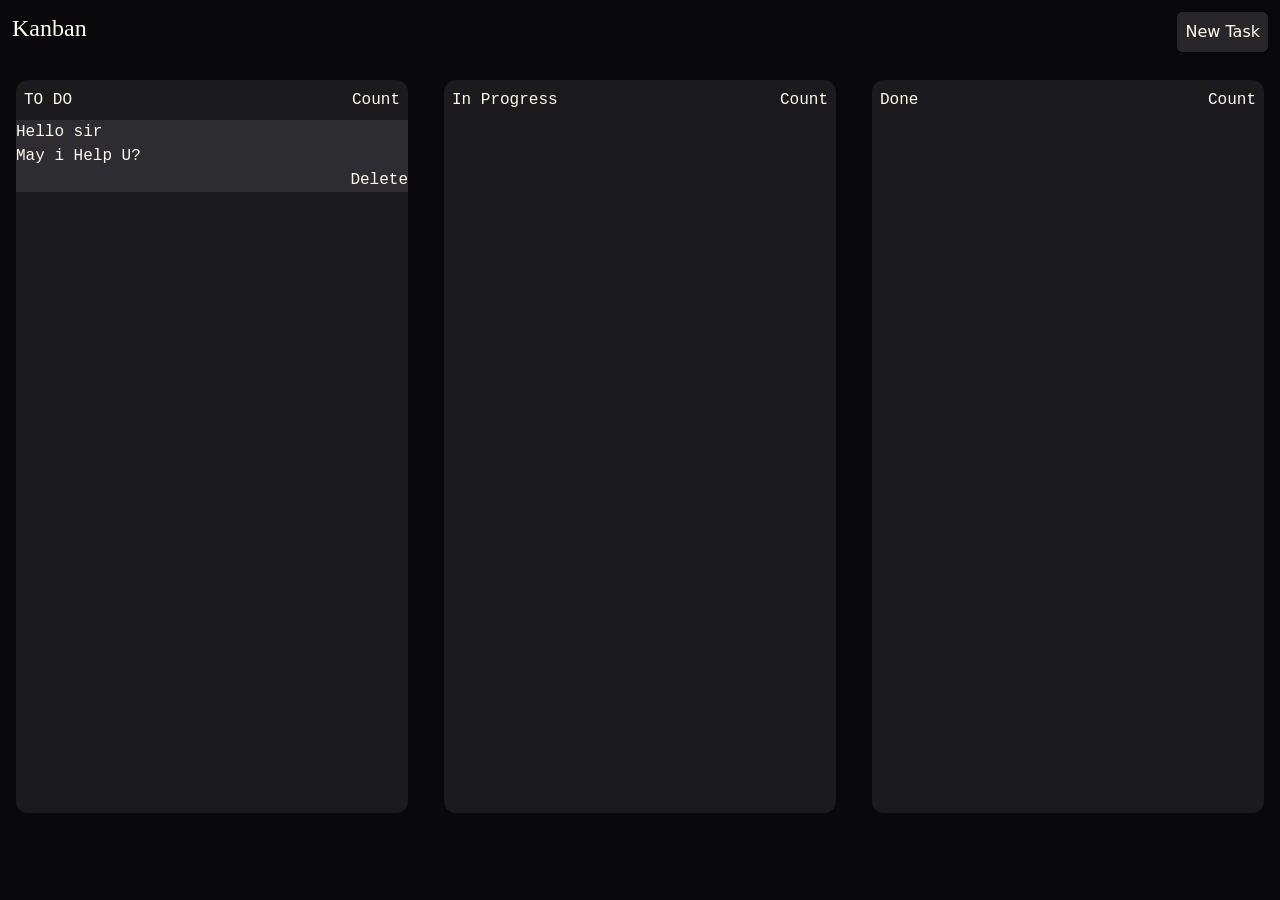
==== Kanban-Board/index.html @ 3014844a "Made Kanban board struture" ====
<!doctype html>
<html lang="en">
  <head>
    <meta charset="UTF-8" />
    <meta name="viewport" content="width=device-width, initial-scale=1.0" />
    <title>Kanban Board</title>
    <!-- Tailwind Link -->
    <link rel="stylesheet" href="../src/output.css" />
  </head>
  <body class="h-screen w-full bg-zinc-950 text-amber-50">
    <!-- Header Part -->
    <header class="w-full h-auto">
      <nav class="w-full flex justify-between p-3">
        <div class="text-2xl font-serif">Kanban</div>
        <button class="h-10 rounded-md p-2 bg-zinc-800">New Task</button>
      </nav>
    </header>

    <!-- Main Content -->
    <main class="grid grid-cols-3 gap-9 p-4 h-[85%] font-mono">
      <!-- Section 1 -->
      <div class="col-span-1 colum">
        <!-- Heading -->
        <div class="heading">
          <div class="">TO DO</div>
          <div class="">Count</div>
        </div>
        <!-- Tasks -->
        <div class="">
          <div class="task">
            <h2>Hello sir</h2>
            <p>May i Help U?</p>
            <button class="self-end">Delete</button>
          </div>
        </div>
      </div>
      <!-- Section 2 -->
      <div class="col-span-1 colum">
        <!-- Heading -->
        <div class="heading">
          <div class="">In Progress</div>
          <div class="">Count</div>
        </div>
      </div>
      <!-- Section 3 -->
      <div class="col-span-1 colum">
        <!-- Heading -->
        <div class="heading">
          <div class="">Done</div>
          <div class="">Count</div>
        </div>
      </div>
    </main>

    <script src="./script.js"></script>
  </body>
</html>
---- src/output.css ----
/*! tailwindcss v4.3.0 | MIT License | https://tailwindcss.com */
@layer properties;
@layer theme, base, components, utilities;
@layer theme {
  :root, :host {
    --font-sans: ui-sans-serif, system-ui, sans-serif, "Apple Color Emoji",
      "Segoe UI Emoji", "Segoe UI Symbol", "Noto Color Emoji";
    --font-serif: ui-serif, Georgia, Cambria, "Times New Roman", Times, serif;
    --font-mono: ui-monospace, SFMono-Regular, Menlo, Monaco, Consolas, "Liberation Mono",
      "Courier New", monospace;
    --color-red-500: oklch(63.7% 0.237 25.331);
    --color-red-600: oklch(57.7% 0.245 27.325);
    --color-amber-50: oklch(98.7% 0.022 95.277);
    --color-yellow-500: oklch(79.5% 0.184 86.047);
    --color-emerald-400: oklch(76.5% 0.177 163.223);
    --color-emerald-500: oklch(69.6% 0.17 162.48);
    --color-zinc-300: oklch(87.1% 0.006 286.286);
    --color-zinc-400: oklch(70.5% 0.015 286.067);
    --color-zinc-700: oklch(37% 0.013 285.805);
    --color-zinc-800: oklch(27.4% 0.006 286.033);
    --color-zinc-900: oklch(21% 0.006 285.885);
    --color-zinc-950: oklch(14.1% 0.005 285.823);
    --color-black: #000;
    --color-white: #fff;
    --spacing: 0.25rem;
    --container-md: 28rem;
    --text-lg: 1.125rem;
    --text-lg--line-height: calc(1.75 / 1.125);
    --text-2xl: 1.5rem;
    --text-2xl--line-height: calc(2 / 1.5);
    --font-weight-semibold: 600;
    --font-weight-bold: 700;
    --radius-md: 0.375rem;
    --radius-xl: 0.75rem;
    --radius-3xl: 1.5rem;
    --default-transition-duration: 150ms;
    --default-transition-timing-function: cubic-bezier(0.4, 0, 0.2, 1);
    --default-font-family: var(--font-sans);
    --default-mono-font-family: var(--font-mono);
  }
}
@layer base {
  *, ::after, ::before, ::backdrop, ::file-selector-button {
    box-sizing: border-box;
    margin: 0;
    padding: 0;
    border: 0 solid;
  }
  html, :host {
    line-height: 1.5;
    -webkit-text-size-adjust: 100%;
    tab-size: 4;
    font-family: var(--default-font-family, ui-sans-serif, system-ui, sans-serif, "Apple Color Emoji", "Segoe UI Emoji", "Segoe UI Symbol", "Noto Color Emoji");
    font-feature-settings: var(--default-font-feature-settings, normal);
    font-variation-settings: var(--default-font-variation-settings, normal);
    -webkit-tap-highlight-color: transparent;
  }
  hr {
    height: 0;
    color: inherit;
    border-top-width: 1px;
  }
  abbr:where([title]) {
    -webkit-text-decoration: underline dotted;
    text-decoration: underline dotted;
  }
  h1, h2, h3, h4, h5, h6 {
    font-size: inherit;
    font-weight: inherit;
  }
  a {
    color: inherit;
    -webkit-text-decoration: inherit;
    text-decoration: inherit;
  }
  b, strong {
    font-weight: bolder;
  }
  code, kbd, samp, pre {
    font-family: var(--default-mono-font-family, ui-monospace, SFMono-Regular, Menlo, Monaco, Consolas, "Liberation Mono", "Courier New", monospace);
    font-feature-settings: var(--default-mono-font-feature-settings, normal);
    font-variation-settings: var(--default-mono-font-variation-settings, normal);
    font-size: 1em;
  }
  small {
    font-size: 80%;
  }
  sub, sup {
    font-size: 75%;
    line-height: 0;
    position: relative;
    vertical-align: baseline;
  }
  sub {
    bottom: -0.25em;
  }
  sup {
    top: -0.5em;
  }
  table {
    text-indent: 0;
    border-color: inherit;
    border-collapse: collapse;
  }
  :-moz-focusring {
    outline: auto;
  }
  progress {
    vertical-align: baseline;
  }
  summary {
    display: list-item;
  }
  ol, ul, menu {
    list-style: none;
  }
  img, svg, video, canvas, audio, iframe, embed, object {
    display: block;
    vertical-align: middle;
  }
  img, video {
    max-width: 100%;
    height: auto;
  }
  button, input, select, optgroup, textarea, ::file-selector-button {
    font: inherit;
    font-feature-settings: inherit;
    font-variation-settings: inherit;
    letter-spacing: inherit;
    color: inherit;
    border-radius: 0;
    background-color: transparent;
    opacity: 1;
  }
  :where(select:is([multiple], [size])) optgroup {
    font-weight: bolder;
  }
  :where(select:is([multiple], [size])) optgroup option {
    padding-inline-start: 20px;
  }
  ::file-selector-button {
    margin-inline-end: 4px;
  }
  ::placeholder {
    opacity: 1;
  }
  @supports (not (-webkit-appearance: -apple-pay-button))  or (contain-intrinsic-size: 1px) {
    ::placeholder {
      color: currentcolor;
      @supports (color: color-mix(in lab, red, red)) {
        color: color-mix(in oklab, currentcolor 50%, transparent);
      }
    }
  }
  textarea {
    resize: vertical;
  }
  ::-webkit-search-decoration {
    -webkit-appearance: none;
  }
  ::-webkit-date-and-time-value {
    min-height: 1lh;
    text-align: inherit;
  }
  ::-webkit-datetime-edit {
    display: inline-flex;
  }
  ::-webkit-datetime-edit-fields-wrapper {
    padding: 0;
  }
  ::-webkit-datetime-edit, ::-webkit-datetime-edit-year-field, ::-webkit-datetime-edit-month-field, ::-webkit-datetime-edit-day-field, ::-webkit-datetime-edit-hour-field, ::-webkit-datetime-edit-minute-field, ::-webkit-datetime-edit-second-field, ::-webkit-datetime-edit-millisecond-field, ::-webkit-datetime-edit-meridiem-field {
    padding-block: 0;
  }
  ::-webkit-calendar-picker-indicator {
    line-height: 1;
  }
  :-moz-ui-invalid {
    box-shadow: none;
  }
  button, input:where([type="button"], [type="reset"], [type="submit"]), ::file-selector-button {
    appearance: button;
  }
  ::-webkit-inner-spin-button, ::-webkit-outer-spin-button {
    height: auto;
  }
  [hidden]:where(:not([hidden="until-found"])) {
    display: none !important;
  }
}
@layer utilities {
  .fixed {
    position: fixed;
  }
  .inset-0 {
    inset: calc(var(--spacing) * 0);
  }
  .z-50 {
    z-index: 50;
  }
  .col-span-1 {
    grid-column: span 1 / span 1;
  }
  .mt-1 {
    margin-top: calc(var(--spacing) * 1);
  }
  .mt-2 {
    margin-top: calc(var(--spacing) * 2);
  }
  .mt-5 {
    margin-top: calc(var(--spacing) * 5);
  }
  .mb-1 {
    margin-bottom: calc(var(--spacing) * 1);
  }
  .mb-1\.5 {
    margin-bottom: calc(var(--spacing) * 1.5);
  }
  .block {
    display: block;
  }
  .flex {
    display: flex;
  }
  .grid {
    display: grid;
  }
  .hidden {
    display: none;
  }
  .table {
    display: table;
  }
  .h-10 {
    height: calc(var(--spacing) * 10);
  }
  .h-\[85\%\] {
    height: 85%;
  }
  .h-auto {
    height: auto;
  }
  .h-screen {
    height: 100vh;
  }
  .w-\[90\%\] {
    width: 90%;
  }
  .w-full {
    width: 100%;
  }
  .max-w-md {
    max-width: var(--container-md);
  }
  .flex-grow {
    flex-grow: 1;
  }
  .border-collapse {
    border-collapse: collapse;
  }
  .cursor-pointer {
    cursor: pointer;
  }
  .resize {
    resize: both;
  }
  .grid-cols-3 {
    grid-template-columns: repeat(3, minmax(0, 1fr));
  }
  .items-center {
    align-items: center;
  }
  .items-end {
    align-items: flex-end;
  }
  .justify-between {
    justify-content: space-between;
  }
  .justify-center {
    justify-content: center;
  }
  .justify-end {
    justify-content: flex-end;
  }
  .gap-9 {
    gap: calc(var(--spacing) * 9);
  }
  .self-end {
    align-self: flex-end;
  }
  .rounded-3xl {
    border-radius: var(--radius-3xl);
  }
  .rounded-md {
    border-radius: var(--radius-md);
  }
  .rounded-xl {
    border-radius: var(--radius-xl);
  }
  .border {
    border-style: var(--tw-border-style);
    border-width: 1px;
  }
  .border-white {
    border-color: var(--color-white);
  }
  .border-white\/10 {
    border-color: color-mix(in srgb, #fff 10%, transparent);
    @supports (color: color-mix(in lab, red, red)) {
      border-color: color-mix(in oklab, var(--color-white) 10%, transparent);
    }
  }
  .bg-black {
    background-color: var(--color-black);
  }
  .bg-black\/70 {
    background-color: color-mix(in srgb, #000 70%, transparent);
    @supports (color: color-mix(in lab, red, red)) {
      background-color: color-mix(in oklab, var(--color-black) 70%, transparent);
    }
  }
  .bg-emerald-500 {
    background-color: var(--color-emerald-500);
  }
  .bg-red-600 {
    background-color: var(--color-red-600);
  }
  .bg-zinc-800 {
    background-color: var(--color-zinc-800);
  }
  .bg-zinc-900 {
    background-color: var(--color-zinc-900);
  }
  .bg-zinc-950 {
    background-color: var(--color-zinc-950);
  }
  .p-0 {
    padding: calc(var(--spacing) * 0);
  }
  .p-0\.5 {
    padding: calc(var(--spacing) * 0.5);
  }
  .p-2 {
    padding: calc(var(--spacing) * 2);
  }
  .p-3 {
    padding: calc(var(--spacing) * 3);
  }
  .p-4 {
    padding: calc(var(--spacing) * 4);
  }
  .p-6 {
    padding: calc(var(--spacing) * 6);
  }
  .px-4 {
    padding-inline: calc(var(--spacing) * 4);
  }
  .py-2 {
    padding-block: calc(var(--spacing) * 2);
  }
  .font-\[gilroy\] {
    font-family: gilroy;
  }
  .font-mono {
    font-family: var(--font-mono);
  }
  .font-serif {
    font-family: var(--font-serif);
  }
  .text-2xl {
    font-size: var(--text-2xl);
    line-height: var(--tw-leading, var(--text-2xl--line-height));
  }
  .text-lg {
    font-size: var(--text-lg);
    line-height: var(--tw-leading, var(--text-lg--line-height));
  }
  .font-bold {
    --tw-font-weight: var(--font-weight-bold);
    font-weight: var(--font-weight-bold);
  }
  .font-semibold {
    --tw-font-weight: var(--font-weight-semibold);
    font-weight: var(--font-weight-semibold);
  }
  .text-amber-50 {
    color: var(--color-amber-50);
  }
  .text-black {
    color: var(--color-black);
  }
  .text-white {
    color: var(--color-white);
  }
  .text-zinc-300 {
    color: var(--color-zinc-300);
  }
  .underline {
    text-decoration-line: underline;
  }
  .shadow-2xl {
    --tw-shadow: 0 25px 50px -12px var(--tw-shadow-color, rgb(0 0 0 / 0.25));
    box-shadow: var(--tw-inset-shadow), var(--tw-inset-ring-shadow), var(--tw-ring-offset-shadow), var(--tw-ring-shadow), var(--tw-shadow);
  }
  .outline {
    outline-style: var(--tw-outline-style);
    outline-width: 1px;
  }
  .transition-all {
    transition-property: all;
    transition-timing-function: var(--tw-ease, var(--default-transition-timing-function));
    transition-duration: var(--tw-duration, var(--default-transition-duration));
  }
  .duration-300 {
    --tw-duration: 300ms;
    transition-duration: 300ms;
  }
  .hover\:bg-emerald-400 {
    &:hover {
      @media (hover: hover) {
        background-color: var(--color-emerald-400);
      }
    }
  }
  .hover\:bg-red-500 {
    &:hover {
      @media (hover: hover) {
        background-color: var(--color-red-500);
      }
    }
  }
}
* {
  transition-property: all;
  transition-timing-function: var(--tw-ease, var(--default-transition-timing-function));
  transition-duration: var(--tw-duration, var(--default-transition-duration));
}
.block {
  border-radius: 50%;
  border-style: var(--tw-border-style);
  border-width: 1px;
  border-color: color-mix(in srgb, oklch(70.5% 0.015 286.067) 20%, transparent);
  @supports (color: color-mix(in lab, red, red)) {
    border-color: color-mix(in oklab, var(--color-zinc-400) 20%, transparent);
  }
}
.li {
  border-radius: var(--radius-md);
  border-style: var(--tw-border-style);
  border-width: 1px;
  border-color: var(--color-zinc-400);
  padding: calc(var(--spacing) * 1);
}
.fill {
  background-color: var(--color-red-500);
}
.food {
  background-color: var(--color-yellow-500);
}
#board {
  display: grid;
  height: 92%;
  width: 100%;
  flex-grow: 1;
  grid-template-columns: repeat(auto-fit,minmax(50px,1fr));
  grid-template-rows: repeat(auto-fit,minmax(50px,1fr));
  border-style: var(--tw-border-style);
  border-width: 1px;
  border-color: color-mix(in srgb, oklch(70.5% 0.015 286.067) 20%, transparent);
  @supports (color: color-mix(in lab, red, red)) {
    border-color: color-mix(in oklab, var(--color-zinc-400) 20%, transparent);
  }
}
.colum {
  height: 100%;
  border-radius: var(--radius-xl);
  background-color: color-mix(in srgb, oklch(27.4% 0.006 286.033) 60%, transparent);
  @supports (color: color-mix(in lab, red, red)) {
    background-color: color-mix(in oklab, var(--color-zinc-800) 60%, transparent);
  }
}
.heading {
  display: flex;
  width: 100%;
  justify-content: space-between;
  padding: calc(var(--spacing) * 2);
}
.task {
  display: flex;
  width: 100%;
  flex-direction: column;
  background-color: color-mix(in srgb, oklch(37% 0.013 285.805) 50%, transparent);
  @supports (color: color-mix(in lab, red, red)) {
    background-color: color-mix(in oklab, var(--color-zinc-700) 50%, transparent);
  }
}
@property --tw-border-style {
  syntax: "*";
  inherits: false;
  initial-value: solid;
}
@property --tw-font-weight {
  syntax: "*";
  inherits: false;
}
@property --tw-shadow {
  syntax: "*";
  inherits: false;
  initial-value: 0 0 #0000;
}
@property --tw-shadow-color {
  syntax: "*";
  inherits: false;
}
@property --tw-shadow-alpha {
  syntax: "<percentage>";
  inherits: false;
  initial-value: 100%;
}
@property --tw-inset-shadow {
  syntax: "*";
  inherits: false;
  initial-value: 0 0 #0000;
}
@property --tw-inset-shadow-color {
  syntax: "*";
  inherits: false;
}
@property --tw-inset-shadow-alpha {
  syntax: "<percentage>";
  inherits: false;
  initial-value: 100%;
}
@property --tw-ring-color {
  syntax: "*";
  inherits: false;
}
@property --tw-ring-shadow {
  syntax: "*";
  inherits: false;
  initial-value: 0 0 #0000;
}
@property --tw-inset-ring-color {
  syntax: "*";
  inherits: false;
}
@property --tw-inset-ring-shadow {
  syntax: "*";
  inherits: false;
  initial-value: 0 0 #0000;
}
@property --tw-ring-inset {
  syntax: "*";
  inherits: false;
}
@property --tw-ring-offset-width {
  syntax: "<length>";
  inherits: false;
  initial-value: 0px;
}
@property --tw-ring-offset-color {
  syntax: "*";
  inherits: false;
  initial-value: #fff;
}
@property --tw-ring-offset-shadow {
  syntax: "*";
  inherits: false;
  initial-value: 0 0 #0000;
}
@property --tw-outline-style {
  syntax: "*";
  inherits: false;
  initial-value: solid;
}
@property --tw-duration {
  syntax: "*";
  inherits: false;
}
@layer properties {
  @supports ((-webkit-hyphens: none) and (not (margin-trim: inline))) or ((-moz-orient: inline) and (not (color:rgb(from red r g b)))) {
    *, ::before, ::after, ::backdrop {
      --tw-border-style: solid;
      --tw-font-weight: initial;
      --tw-shadow: 0 0 #0000;
      --tw-shadow-color: initial;
      --tw-shadow-alpha: 100%;
      --tw-inset-shadow: 0 0 #0000;
      --tw-inset-shadow-color: initial;
      --tw-inset-shadow-alpha: 100%;
      --tw-ring-color: initial;
      --tw-ring-shadow: 0 0 #0000;
      --tw-inset-ring-color: initial;
      --tw-inset-ring-shadow: 0 0 #0000;
      --tw-ring-inset: initial;
      --tw-ring-offset-width: 0px;
      --tw-ring-offset-color: #fff;
      --tw-ring-offset-shadow: 0 0 #0000;
      --tw-outline-style: solid;
      --tw-duration: initial;
    }
  }
}
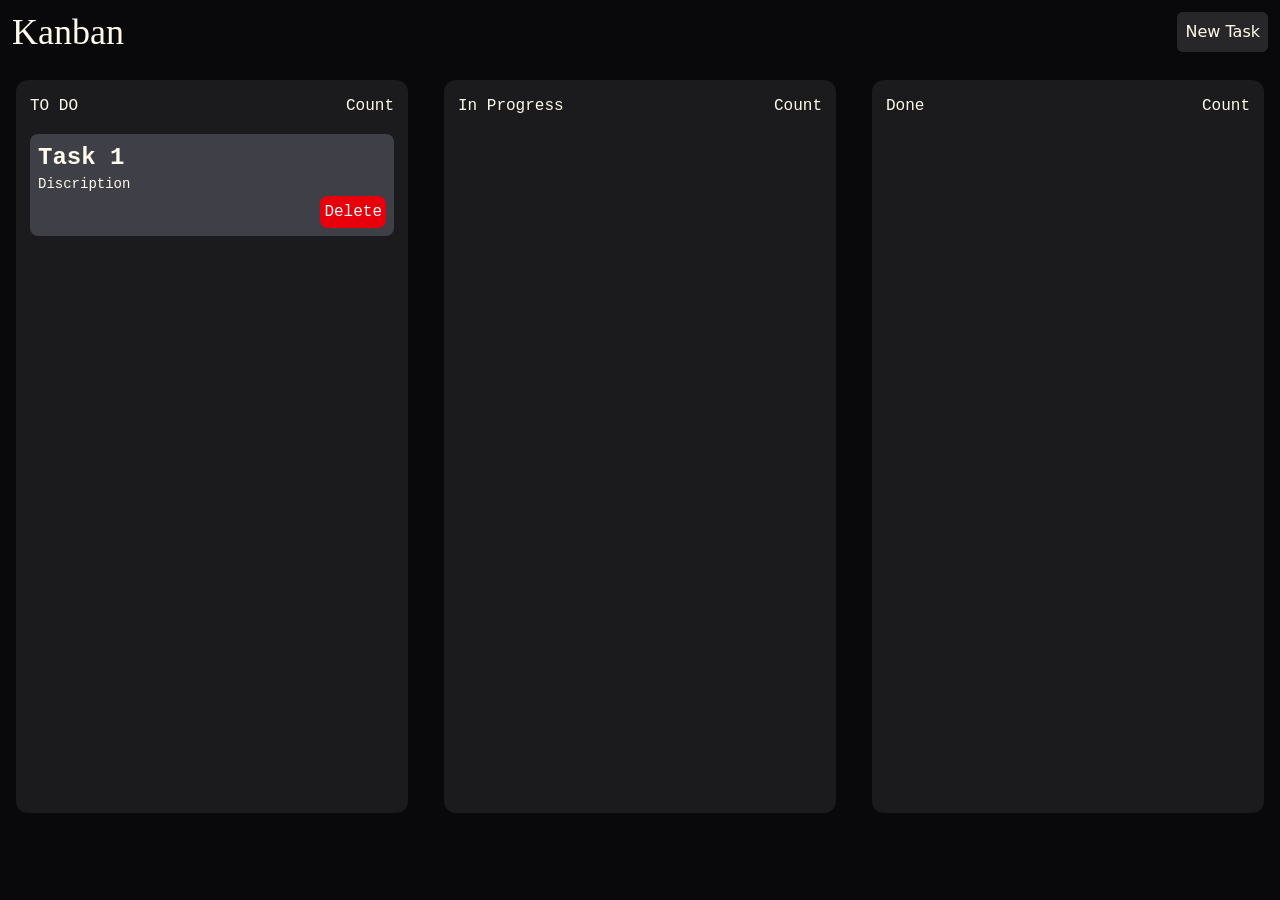
==== commit 6de39c07: "updated UI and Added unfinished drag and drop feature" ====
--- a/Kanban-Board/index.html
+++ b/Kanban-Board/index.html
@@ -11,7 +11,7 @@
     <!-- Header Part -->
     <header class="w-full h-auto">
       <nav class="w-full flex justify-between p-3">
-        <div class="text-2xl font-serif">Kanban</div>
+        <div class="text-4xl font-[gilroy]">Kanban</div>
         <button class="h-10 rounded-md p-2 bg-zinc-800">New Task</button>
       </nav>
     </header>
@@ -19,31 +19,35 @@
     <!-- Main Content -->
     <main class="grid grid-cols-3 gap-9 p-4 h-[85%] font-mono">
       <!-- Section 1 -->
-      <div class="col-span-1 colum">
+      <div id="todo" class="col-span-1 colum">
         <!-- Heading -->
         <div class="heading">
           <div class="">TO DO</div>
           <div class="">Count</div>
         </div>
         <!-- Tasks -->
-        <div class="">
-          <div class="task">
-            <h2>Hello sir</h2>
-            <p>May i Help U?</p>
-            <button class="self-end">Delete</button>
+        <div class="task-column">
+          <div class="task" draggable="true">
+            <div>
+              <h2 class="title">Task 1</h2>
+              <p class="para">Discription</p>
+            </div>
+            <button class="button">Delete</button>
           </div>
         </div>
       </div>
+
       <!-- Section 2 -->
-      <div class="col-span-1 colum">
+      <div id="progress" class="col-span-1 colum">
         <!-- Heading -->
         <div class="heading">
           <div class="">In Progress</div>
           <div class="">Count</div>
         </div>
       </div>
+
       <!-- Section 3 -->
-      <div class="col-span-1 colum">
+      <div id="done" class="col-span-1 colum">
         <!-- Heading -->
         <div class="heading">
           <div class="">Done</div>
--- a/src/output.css
+++ b/src/output.css
@@ -5,7 +5,6 @@
   :root, :host {
     --font-sans: ui-sans-serif, system-ui, sans-serif, "Apple Color Emoji",
       "Segoe UI Emoji", "Segoe UI Symbol", "Noto Color Emoji";
-    --font-serif: ui-serif, Georgia, Cambria, "Times New Roman", Times, serif;
     --font-mono: ui-monospace, SFMono-Regular, Menlo, Monaco, Consolas, "Liberation Mono",
       "Courier New", monospace;
     --color-red-500: oklch(63.7% 0.237 25.331);
@@ -14,6 +13,7 @@
     --color-yellow-500: oklch(79.5% 0.184 86.047);
     --color-emerald-400: oklch(76.5% 0.177 163.223);
     --color-emerald-500: oklch(69.6% 0.17 162.48);
+    --color-zinc-50: oklch(98.5% 0 0);
     --color-zinc-300: oklch(87.1% 0.006 286.286);
     --color-zinc-400: oklch(70.5% 0.015 286.067);
     --color-zinc-700: oklch(37% 0.013 285.805);
@@ -24,13 +24,18 @@
     --color-white: #fff;
     --spacing: 0.25rem;
     --container-md: 28rem;
+    --text-sm: 0.875rem;
+    --text-sm--line-height: calc(1.25 / 0.875);
     --text-lg: 1.125rem;
     --text-lg--line-height: calc(1.75 / 1.125);
     --text-2xl: 1.5rem;
     --text-2xl--line-height: calc(2 / 1.5);
+    --text-4xl: 2.25rem;
+    --text-4xl--line-height: calc(2.5 / 2.25);
     --font-weight-semibold: 600;
     --font-weight-bold: 700;
     --radius-md: 0.375rem;
+    --radius-lg: 0.5rem;
     --radius-xl: 0.75rem;
     --radius-3xl: 1.5rem;
     --default-transition-duration: 150ms;
@@ -209,9 +214,6 @@
   .mt-5 {
     margin-top: calc(var(--spacing) * 5);
   }
-  .mb-1 {
-    margin-bottom: calc(var(--spacing) * 1);
-  }
   .mb-1\.5 {
     margin-bottom: calc(var(--spacing) * 1.5);
   }
@@ -227,9 +229,6 @@
   .hidden {
     display: none;
   }
-  .table {
-    display: table;
-  }
   .h-10 {
     height: calc(var(--spacing) * 10);
   }
@@ -251,27 +250,15 @@
   .max-w-md {
     max-width: var(--container-md);
   }
-  .flex-grow {
-    flex-grow: 1;
-  }
-  .border-collapse {
-    border-collapse: collapse;
-  }
   .cursor-pointer {
     cursor: pointer;
   }
-  .resize {
-    resize: both;
-  }
   .grid-cols-3 {
     grid-template-columns: repeat(3, minmax(0, 1fr));
   }
   .items-center {
     align-items: center;
   }
-  .items-end {
-    align-items: flex-end;
-  }
   .justify-between {
     justify-content: space-between;
   }
@@ -283,9 +270,6 @@
   }
   .gap-9 {
     gap: calc(var(--spacing) * 9);
-  }
-  .self-end {
-    align-self: flex-end;
   }
   .rounded-3xl {
     border-radius: var(--radius-3xl);
@@ -299,9 +283,6 @@
   .border {
     border-style: var(--tw-border-style);
     border-width: 1px;
-  }
-  .border-white {
-    border-color: var(--color-white);
   }
   .border-white\/10 {
     border-color: color-mix(in srgb, #fff 10%, transparent);
@@ -309,9 +290,6 @@
       border-color: color-mix(in oklab, var(--color-white) 10%, transparent);
     }
   }
-  .bg-black {
-    background-color: var(--color-black);
-  }
   .bg-black\/70 {
     background-color: color-mix(in srgb, #000 70%, transparent);
     @supports (color: color-mix(in lab, red, red)) {
@@ -333,9 +311,6 @@
   .bg-zinc-950 {
     background-color: var(--color-zinc-950);
   }
-  .p-0 {
-    padding: calc(var(--spacing) * 0);
-  }
   .p-0\.5 {
     padding: calc(var(--spacing) * 0.5);
   }
@@ -362,14 +337,15 @@
   }
   .font-mono {
     font-family: var(--font-mono);
-  }
-  .font-serif {
-    font-family: var(--font-serif);
   }
   .text-2xl {
     font-size: var(--text-2xl);
     line-height: var(--tw-leading, var(--text-2xl--line-height));
   }
+  .text-4xl {
+    font-size: var(--text-4xl);
+    line-height: var(--tw-leading, var(--text-4xl--line-height));
+  }
   .text-lg {
     font-size: var(--text-lg);
     line-height: var(--tw-leading, var(--text-lg--line-height));
@@ -394,16 +370,9 @@
   .text-zinc-300 {
     color: var(--color-zinc-300);
   }
-  .underline {
-    text-decoration-line: underline;
-  }
   .shadow-2xl {
     --tw-shadow: 0 25px 50px -12px var(--tw-shadow-color, rgb(0 0 0 / 0.25));
     box-shadow: var(--tw-inset-shadow), var(--tw-inset-ring-shadow), var(--tw-ring-offset-shadow), var(--tw-ring-shadow), var(--tw-shadow);
-  }
-  .outline {
-    outline-style: var(--tw-outline-style);
-    outline-width: 1px;
   }
   .transition-all {
     transition-property: all;
@@ -473,10 +442,21 @@
 .colum {
   height: 100%;
   border-radius: var(--radius-xl);
+  border-style: var(--tw-border-style);
+  border-width: 2px;
+  --tw-border-style: dashed;
+  border-style: dashed;
+  border-color: transparent;
   background-color: color-mix(in srgb, oklch(27.4% 0.006 286.033) 60%, transparent);
   @supports (color: color-mix(in lab, red, red)) {
     background-color: color-mix(in oklab, var(--color-zinc-800) 60%, transparent);
   }
+  padding: calc(var(--spacing) * 1);
+  transition-property: transform, translate, scale, rotate;
+  transition-timing-function: var(--tw-ease, var(--default-transition-timing-function));
+  transition-duration: var(--tw-duration, var(--default-transition-duration));
+  --tw-duration: 300ms;
+  transition-duration: 300ms;
 }
 .heading {
   display: flex;
@@ -487,11 +467,39 @@
 .task {
   display: flex;
   width: 100%;
+  cursor: grab;
   flex-direction: column;
-  background-color: color-mix(in srgb, oklch(37% 0.013 285.805) 50%, transparent);
-  @supports (color: color-mix(in lab, red, red)) {
-    background-color: color-mix(in oklab, var(--color-zinc-700) 50%, transparent);
-  }
+  gap: calc(var(--spacing) * 0.5);
+  border-radius: var(--radius-lg);
+  background-color: var(--color-zinc-700);
+  padding: calc(var(--spacing) * 2);
+}
+.button {
+  cursor: pointer;
+  align-self: flex-end;
+  border-radius: var(--radius-lg);
+  background-color: var(--color-red-600);
+  padding: calc(var(--spacing) * 1);
+  color: var(--color-zinc-50);
+}
+.title {
+  margin-bottom: calc(var(--spacing) * 0);
+  font-size: var(--text-2xl);
+  line-height: var(--tw-leading, var(--text-2xl--line-height));
+  --tw-font-weight: var(--font-weight-semibold);
+  font-weight: var(--font-weight-semibold);
+}
+.para {
+  font-size: var(--text-sm);
+  line-height: var(--tw-leading, var(--text-sm--line-height));
+}
+.task-column {
+  padding: calc(var(--spacing) * 2);
+}
+.hover {
+  --tw-translate-y: calc(var(--spacing) * -0.5);
+  translate: var(--tw-translate-x) var(--tw-translate-y);
+  border-color: var(--color-zinc-50);
 }
 @property --tw-border-style {
   syntax: "*";
@@ -567,14 +575,24 @@
   inherits: false;
   initial-value: 0 0 #0000;
 }
-@property --tw-outline-style {
-  syntax: "*";
-  inherits: false;
-  initial-value: solid;
-}
 @property --tw-duration {
   syntax: "*";
   inherits: false;
+}
+@property --tw-translate-x {
+  syntax: "*";
+  inherits: false;
+  initial-value: 0;
+}
+@property --tw-translate-y {
+  syntax: "*";
+  inherits: false;
+  initial-value: 0;
+}
+@property --tw-translate-z {
+  syntax: "*";
+  inherits: false;
+  initial-value: 0;
 }
 @layer properties {
   @supports ((-webkit-hyphens: none) and (not (margin-trim: inline))) or ((-moz-orient: inline) and (not (color:rgb(from red r g b)))) {
@@ -595,8 +613,10 @@
       --tw-ring-offset-width: 0px;
       --tw-ring-offset-color: #fff;
       --tw-ring-offset-shadow: 0 0 #0000;
-      --tw-outline-style: solid;
       --tw-duration: initial;
+      --tw-translate-x: 0;
+      --tw-translate-y: 0;
+      --tw-translate-z: 0;
     }
   }
 }
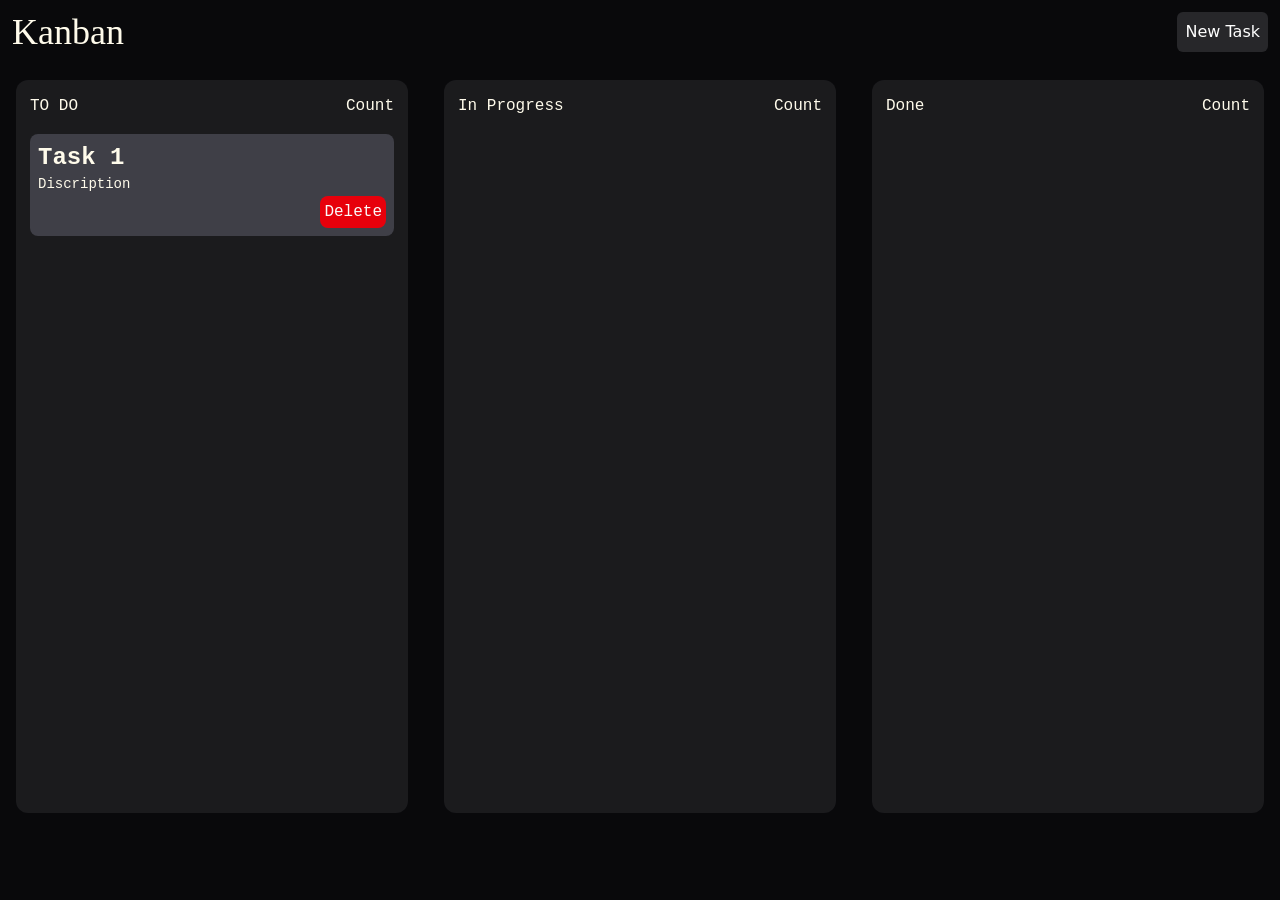
==== commit c6887e22: "Made drag and drop feature complete" ====
--- a/Kanban-Board/index.html
+++ b/Kanban-Board/index.html
@@ -7,12 +7,40 @@
     <!-- Tailwind Link -->
     <link rel="stylesheet" href="../src/output.css" />
   </head>
+  <style>
+    .ripple::after {
+      content: "";
+      position: absolute;
+      inset: 0;
+      background: rgba(255, 255, 255, 0.25);
+      border-radius: inherit;
+      transform: scale(0);
+      animation: ripple 0.4s ease-out;
+    }
+
+    @keyframes ripple {
+      to {
+        transform: scale(2);
+        opacity: 0;
+      }
+    }
+  </style>
   <body class="h-screen w-full bg-zinc-950 text-amber-50">
     <!-- Header Part -->
     <header class="w-full h-auto">
       <nav class="w-full flex justify-between p-3">
         <div class="text-4xl font-[gilroy]">Kanban</div>
-        <button class="h-10 rounded-md p-2 bg-zinc-800">New Task</button>
+        <button
+          onclick="
+            document.getElementById('taskModal').classList.remove('hidden');
+            this.classList.remove('ripple');
+            void this.offsetWidth;
+            this.classList.add('ripple');
+          "
+          class="h-10 rounded-md p-2 bg-zinc-800 text-white cursor-pointer relative overflow-hidden"
+        >
+          New Task
+        </button>
       </nav>
     </header>
 
@@ -26,7 +54,7 @@
           <div class="">Count</div>
         </div>
         <!-- Tasks -->
-        <div class="task-column">
+        <div id="tasks" class="task-column">
           <div class="task" draggable="true">
             <div>
               <h2 class="title">Task 1</h2>
@@ -55,7 +83,85 @@
         </div>
       </div>
     </main>
+ 
+    <!-- Modal -->
+    <div
+      id="taskModal"
+      class="fixed inset-0 bg-black/60 backdrop-blur-sm flex items-center justify-center z-10 hidden"
+    >
+      <div
+        class="bg-zinc-900 text-white w-full max-w-md rounded-xl p-6 shadow-xl"
+      >
+        <!-- Header -->
+        <div class="flex items-center justify-between mb-5">
+          <h2 class="text-xl font-semibold">New Task</h2>
+          <button
+            onclick="
+              document.getElementById('taskModal').classList.add('hidden')
+            "
+            class="text-zinc-400 hover:text-white text-2xl"
+          >
+            &times;
+          </button>
+        </div>
 
+        <!-- Form -->
+        <form id="form" class="space-y-4">
+          <!-- Title -->
+          <div>
+            <label
+              for="title"
+              class="block mb-2 text-sm border-none text-zinc-300"
+            >
+              Task Title
+            </label>
+            <input
+              id="Inptitle"
+              type="text"
+              placeholder="Enter task title"
+              class="w-full bg-zinc-800 border border-zinc-700 rounded-lg px-3 py-2 outline-none focus:border-zinc-500"
+            />
+          </div>
+
+          <!-- Description -->
+          <div>
+            <label
+              for="dis"
+              class="block mb-2 text-sm border-none text-zinc-300"
+            >
+              Description
+            </label>
+            <textarea
+              id="Inpdis"
+              rows="4"
+              placeholder="Enter task description"
+              class="w-full bg-zinc-800 border border-zinc-700 rounded-lg px-3 py-2 outline-none focus:border-zinc-500 resize-none"
+            ></textarea>
+          </div>
+
+          <!-- Actions -->
+          <div class="flex justify-end gap-3 pt-2">
+            <button
+              type="button"
+              onclick="
+                document.getElementById('taskModal').classList.add('hidden')
+              "
+              class="px-4 py-2 rounded-lg border border-zinc-700 hover:bg-zinc-800"
+            >
+              Cancel
+            </button>
+
+            <button
+              type="submit"
+              id="submitBtn"
+              class="px-4 py-2 cursor-pointer rounded-lg bg-white text-black font-medium hover:bg-zinc-200"
+            >
+              Add Task
+            </button>
+          </div>
+        </form>
+      </div>
+    </div>
     <script src="./script.js"></script>
   </body>
 </html>
--- a/src/output.css
+++ b/src/output.css
@@ -14,8 +14,10 @@
     --color-emerald-400: oklch(76.5% 0.177 163.223);
     --color-emerald-500: oklch(69.6% 0.17 162.48);
     --color-zinc-50: oklch(98.5% 0 0);
+    --color-zinc-200: oklch(92% 0.004 286.32);
     --color-zinc-300: oklch(87.1% 0.006 286.286);
     --color-zinc-400: oklch(70.5% 0.015 286.067);
+    --color-zinc-500: oklch(55.2% 0.016 285.938);
     --color-zinc-700: oklch(37% 0.013 285.805);
     --color-zinc-800: oklch(27.4% 0.006 286.033);
     --color-zinc-900: oklch(21% 0.006 285.885);
@@ -28,16 +30,20 @@
     --text-sm--line-height: calc(1.25 / 0.875);
     --text-lg: 1.125rem;
     --text-lg--line-height: calc(1.75 / 1.125);
+    --text-xl: 1.25rem;
+    --text-xl--line-height: calc(1.75 / 1.25);
     --text-2xl: 1.5rem;
     --text-2xl--line-height: calc(2 / 1.5);
     --text-4xl: 2.25rem;
     --text-4xl--line-height: calc(2.5 / 2.25);
+    --font-weight-medium: 500;
     --font-weight-semibold: 600;
     --font-weight-bold: 700;
     --radius-md: 0.375rem;
     --radius-lg: 0.5rem;
     --radius-xl: 0.75rem;
     --radius-3xl: 1.5rem;
+    --blur-sm: 8px;
     --default-transition-duration: 150ms;
     --default-transition-timing-function: cubic-bezier(0.4, 0, 0.2, 1);
     --default-font-family: var(--font-sans);
@@ -196,9 +202,15 @@
   .fixed {
     position: fixed;
   }
+  .relative {
+    position: relative;
+  }
   .inset-0 {
     inset: calc(var(--spacing) * 0);
   }
+  .z-10 {
+    z-index: 10;
+  }
   .z-50 {
     z-index: 50;
   }
@@ -217,6 +229,12 @@
   .mb-1\.5 {
     margin-bottom: calc(var(--spacing) * 1.5);
   }
+  .mb-2 {
+    margin-bottom: calc(var(--spacing) * 2);
+  }
+  .mb-5 {
+    margin-bottom: calc(var(--spacing) * 5);
+  }
   .block {
     display: block;
   }
@@ -250,9 +268,15 @@
   .max-w-md {
     max-width: var(--container-md);
   }
+  .transform {
+    transform: var(--tw-rotate-x,) var(--tw-rotate-y,) var(--tw-rotate-z,) var(--tw-skew-x,) var(--tw-skew-y,);
+  }
   .cursor-pointer {
     cursor: pointer;
   }
+  .resize-none {
+    resize: none;
+  }
   .grid-cols-3 {
     grid-template-columns: repeat(3, minmax(0, 1fr));
   }
@@ -268,11 +292,27 @@
   .justify-end {
     justify-content: flex-end;
   }
+  .gap-3 {
+    gap: calc(var(--spacing) * 3);
+  }
   .gap-9 {
     gap: calc(var(--spacing) * 9);
   }
+  .space-y-4 {
+    :where(& > :not(:last-child)) {
+      --tw-space-y-reverse: 0;
+      margin-block-start: calc(calc(var(--spacing) * 4) * var(--tw-space-y-reverse));
+      margin-block-end: calc(calc(var(--spacing) * 4) * calc(1 - var(--tw-space-y-reverse)));
+    }
+  }
+  .overflow-hidden {
+    overflow: hidden;
+  }
   .rounded-3xl {
     border-radius: var(--radius-3xl);
+  }
+  .rounded-lg {
+    border-radius: var(--radius-lg);
   }
   .rounded-md {
     border-radius: var(--radius-md);
@@ -283,6 +323,10 @@
   .border {
     border-style: var(--tw-border-style);
     border-width: 1px;
+  }
+  .border-none {
+    --tw-border-style: none;
+    border-style: none;
   }
   .border-white\/10 {
     border-color: color-mix(in srgb, #fff 10%, transparent);
@@ -290,6 +334,15 @@
       border-color: color-mix(in oklab, var(--color-white) 10%, transparent);
     }
   }
+  .border-zinc-700 {
+    border-color: var(--color-zinc-700);
+  }
+  .bg-black\/60 {
+    background-color: color-mix(in srgb, #000 60%, transparent);
+    @supports (color: color-mix(in lab, red, red)) {
+      background-color: color-mix(in oklab, var(--color-black) 60%, transparent);
+    }
+  }
   .bg-black\/70 {
     background-color: color-mix(in srgb, #000 70%, transparent);
     @supports (color: color-mix(in lab, red, red)) {
@@ -302,6 +355,9 @@
   .bg-red-600 {
     background-color: var(--color-red-600);
   }
+  .bg-white {
+    background-color: var(--color-white);
+  }
   .bg-zinc-800 {
     background-color: var(--color-zinc-800);
   }
@@ -326,11 +382,17 @@
   .p-6 {
     padding: calc(var(--spacing) * 6);
   }
+  .px-3 {
+    padding-inline: calc(var(--spacing) * 3);
+  }
   .px-4 {
     padding-inline: calc(var(--spacing) * 4);
   }
   .py-2 {
     padding-block: calc(var(--spacing) * 2);
+  }
+  .pt-2 {
+    padding-top: calc(var(--spacing) * 2);
   }
   .font-\[gilroy\] {
     font-family: gilroy;
@@ -350,10 +412,22 @@
     font-size: var(--text-lg);
     line-height: var(--tw-leading, var(--text-lg--line-height));
   }
+  .text-sm {
+    font-size: var(--text-sm);
+    line-height: var(--tw-leading, var(--text-sm--line-height));
+  }
+  .text-xl {
+    font-size: var(--text-xl);
+    line-height: var(--tw-leading, var(--text-xl--line-height));
+  }
   .font-bold {
     --tw-font-weight: var(--font-weight-bold);
     font-weight: var(--font-weight-bold);
   }
+  .font-medium {
+    --tw-font-weight: var(--font-weight-medium);
+    font-weight: var(--font-weight-medium);
+  }
   .font-semibold {
     --tw-font-weight: var(--font-weight-semibold);
     font-weight: var(--font-weight-semibold);
@@ -370,9 +444,21 @@
   .text-zinc-300 {
     color: var(--color-zinc-300);
   }
+  .text-zinc-400 {
+    color: var(--color-zinc-400);
+  }
   .shadow-2xl {
     --tw-shadow: 0 25px 50px -12px var(--tw-shadow-color, rgb(0 0 0 / 0.25));
     box-shadow: var(--tw-inset-shadow), var(--tw-inset-ring-shadow), var(--tw-ring-offset-shadow), var(--tw-ring-shadow), var(--tw-shadow);
+  }
+  .shadow-xl {
+    --tw-shadow: 0 20px 25px -5px var(--tw-shadow-color, rgb(0 0 0 / 0.1)), 0 8px 10px -6px var(--tw-shadow-color, rgb(0 0 0 / 0.1));
+    box-shadow: var(--tw-inset-shadow), var(--tw-inset-ring-shadow), var(--tw-ring-offset-shadow), var(--tw-ring-shadow), var(--tw-shadow);
+  }
+  .backdrop-blur-sm {
+    --tw-backdrop-blur: blur(var(--blur-sm));
+    -webkit-backdrop-filter: var(--tw-backdrop-blur,) var(--tw-backdrop-brightness,) var(--tw-backdrop-contrast,) var(--tw-backdrop-grayscale,) var(--tw-backdrop-hue-rotate,) var(--tw-backdrop-invert,) var(--tw-backdrop-opacity,) var(--tw-backdrop-saturate,) var(--tw-backdrop-sepia,);
+    backdrop-filter: var(--tw-backdrop-blur,) var(--tw-backdrop-brightness,) var(--tw-backdrop-contrast,) var(--tw-backdrop-grayscale,) var(--tw-backdrop-hue-rotate,) var(--tw-backdrop-invert,) var(--tw-backdrop-opacity,) var(--tw-backdrop-saturate,) var(--tw-backdrop-sepia,);
   }
   .transition-all {
     transition-property: all;
@@ -382,6 +468,10 @@
   .duration-300 {
     --tw-duration: 300ms;
     transition-duration: 300ms;
+  }
+  .outline-none {
+    --tw-outline-style: none;
+    outline-style: none;
   }
   .hover\:bg-emerald-400 {
     &:hover {
@@ -395,6 +485,32 @@
       @media (hover: hover) {
         background-color: var(--color-red-500);
       }
+    }
+  }
+  .hover\:bg-zinc-200 {
+    &:hover {
+      @media (hover: hover) {
+        background-color: var(--color-zinc-200);
+      }
+    }
+  }
+  .hover\:bg-zinc-800 {
+    &:hover {
+      @media (hover: hover) {
+        background-color: var(--color-zinc-800);
+      }
+    }
+  }
+  .hover\:text-white {
+    &:hover {
+      @media (hover: hover) {
+        color: var(--color-white);
+      }
+    }
+  }
+  .focus\:border-zinc-500 {
+    &:focus {
+      border-color: var(--color-zinc-500);
     }
   }
 }
@@ -494,6 +610,11 @@
   line-height: var(--tw-leading, var(--text-sm--line-height));
 }
 .task-column {
+  display: flex;
+  height: 100%;
+  width: 100%;
+  flex-direction: column;
+  gap: calc(var(--spacing) * 2);
   padding: calc(var(--spacing) * 2);
 }
 .hover {
@@ -501,6 +622,31 @@
   translate: var(--tw-translate-x) var(--tw-translate-y);
   border-color: var(--color-zinc-50);
 }
+@property --tw-rotate-x {
+  syntax: "*";
+  inherits: false;
+}
+@property --tw-rotate-y {
+  syntax: "*";
+  inherits: false;
+}
+@property --tw-rotate-z {
+  syntax: "*";
+  inherits: false;
+}
+@property --tw-skew-x {
+  syntax: "*";
+  inherits: false;
+}
+@property --tw-skew-y {
+  syntax: "*";
+  inherits: false;
+}
+@property --tw-space-y-reverse {
+  syntax: "*";
+  inherits: false;
+  initial-value: 0;
+}
 @property --tw-border-style {
   syntax: "*";
   inherits: false;
@@ -574,6 +720,42 @@
   syntax: "*";
   inherits: false;
   initial-value: 0 0 #0000;
+}
+@property --tw-backdrop-blur {
+  syntax: "*";
+  inherits: false;
+}
+@property --tw-backdrop-brightness {
+  syntax: "*";
+  inherits: false;
+}
+@property --tw-backdrop-contrast {
+  syntax: "*";
+  inherits: false;
+}
+@property --tw-backdrop-grayscale {
+  syntax: "*";
+  inherits: false;
+}
+@property --tw-backdrop-hue-rotate {
+  syntax: "*";
+  inherits: false;
+}
+@property --tw-backdrop-invert {
+  syntax: "*";
+  inherits: false;
+}
+@property --tw-backdrop-opacity {
+  syntax: "*";
+  inherits: false;
+}
+@property --tw-backdrop-saturate {
+  syntax: "*";
+  inherits: false;
+}
+@property --tw-backdrop-sepia {
+  syntax: "*";
+  inherits: false;
 }
 @property --tw-duration {
   syntax: "*";
@@ -597,6 +779,12 @@
 @layer properties {
   @supports ((-webkit-hyphens: none) and (not (margin-trim: inline))) or ((-moz-orient: inline) and (not (color:rgb(from red r g b)))) {
     *, ::before, ::after, ::backdrop {
+      --tw-rotate-x: initial;
+      --tw-rotate-y: initial;
+      --tw-rotate-z: initial;
+      --tw-skew-x: initial;
+      --tw-skew-y: initial;
+      --tw-space-y-reverse: 0;
       --tw-border-style: solid;
       --tw-font-weight: initial;
       --tw-shadow: 0 0 #0000;
@@ -613,6 +801,15 @@
       --tw-ring-offset-width: 0px;
       --tw-ring-offset-color: #fff;
       --tw-ring-offset-shadow: 0 0 #0000;
+      --tw-backdrop-blur: initial;
+      --tw-backdrop-brightness: initial;
+      --tw-backdrop-contrast: initial;
+      --tw-backdrop-grayscale: initial;
+      --tw-backdrop-hue-rotate: initial;
+      --tw-backdrop-invert: initial;
+      --tw-backdrop-opacity: initial;
+      --tw-backdrop-saturate: initial;
+      --tw-backdrop-sepia: initial;
       --tw-duration: initial;
       --tw-translate-x: 0;
       --tw-translate-y: 0;
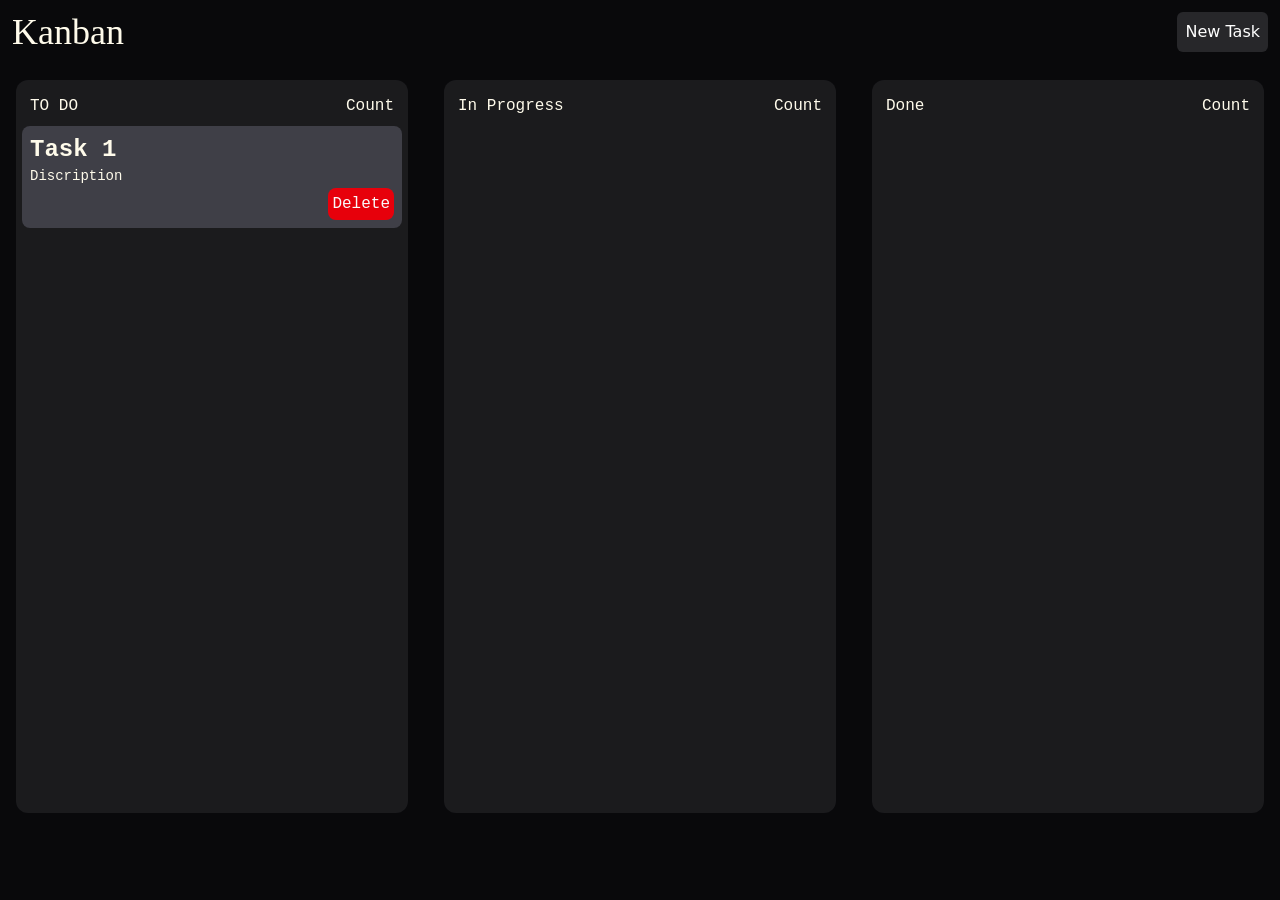
==== commit abbc5585: "Add new task featue completed" ====
--- a/Kanban-Board/index.html
+++ b/Kanban-Board/index.html
@@ -51,17 +51,16 @@
         <!-- Heading -->
         <div class="heading">
           <div class="">TO DO</div>
-          <div class="">Count</div>
+          <div class="count">Count</div>
         </div>
         <!-- Tasks -->
-        <div id="tasks" class="task-column">
-          <div class="task" draggable="true">
-            <div>
-              <h2 class="title">Task 1</h2>
-              <p class="para">Discription</p>
-            </div>
-            <button class="button">Delete</button>
+
+        <div class="task mb-2" draggable="true">
+          <div>
+            <h2 class="title">Task 1</h2>
+            <p class="para">Discription</p>
           </div>
+          <button class="button">Delete</button>
         </div>
       </div>
 
@@ -70,7 +69,7 @@
         <!-- Heading -->
         <div class="heading">
           <div class="">In Progress</div>
-          <div class="">Count</div>
+          <div class="count">Count</div>
         </div>
       </div>
 
@@ -79,11 +78,11 @@
         <!-- Heading -->
         <div class="heading">
           <div class="">Done</div>
-          <div class="">Count</div>
+          <div class="count">Count</div>
         </div>
       </div>
     </main>
- 
+
     <!-- Modal -->
     <div
       id="taskModal"
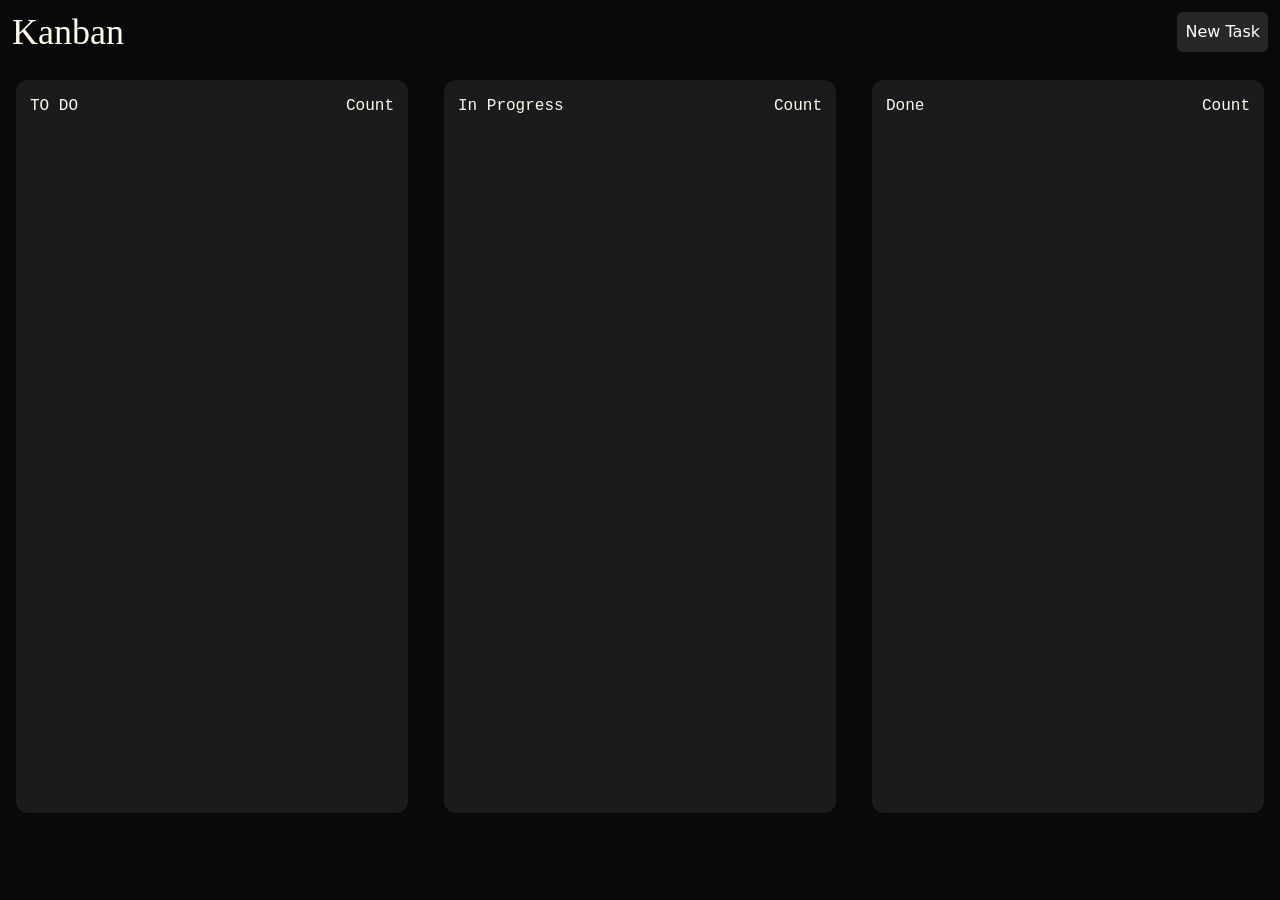
==== commit 7b20b61d: "Implemented Local Storage system" ====
--- a/Kanban-Board/index.html
+++ b/Kanban-Board/index.html
@@ -52,15 +52,6 @@
         <div class="heading">
           <div class="">TO DO</div>
           <div class="count">Count</div>
-        </div>
-        <!-- Tasks -->
-
-        <div class="task mb-2" draggable="true">
-          <div>
-            <h2 class="title">Task 1</h2>
-            <p class="para">Discription</p>
-          </div>
-          <button class="button">Delete</button>
         </div>
       </div>
 
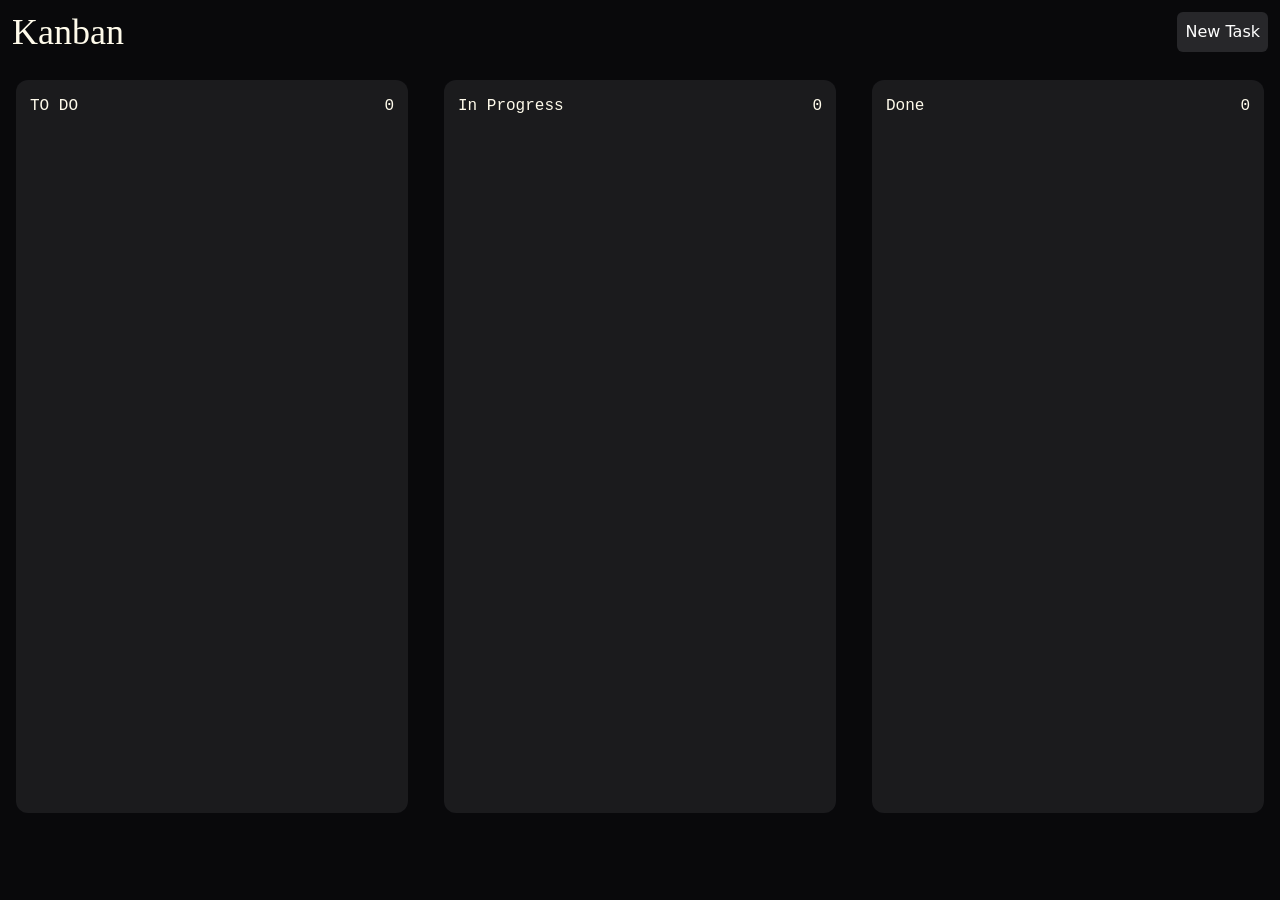
==== commit 407b6111: "Completed this Project with some Optimizations" ====
--- a/Kanban-Board/index.html
+++ b/Kanban-Board/index.html
@@ -53,6 +53,8 @@
           <div class="">TO DO</div>
           <div class="count">Count</div>
         </div>
+         <!-- All Tasks -->
+         <div class="tasks"></div>
       </div>
 
       <!-- Section 2 -->
@@ -62,6 +64,8 @@
           <div class="">In Progress</div>
           <div class="count">Count</div>
         </div>
+         <!-- All Tasks -->
+         <div class="tasks"></div>
       </div>
 
       <!-- Section 3 -->
@@ -71,6 +75,8 @@
           <div class="">Done</div>
           <div class="count">Count</div>
         </div>
+        <!-- All Tasks -->
+         <div class="tasks"></div>
       </div>
     </main>
 
@@ -100,13 +106,13 @@
           <!-- Title -->
           <div>
             <label
-              for="title"
+              for="InpTitle"
               class="block mb-2 text-sm border-none text-zinc-300"
             >
               Task Title
             </label>
             <input
-              id="Inptitle"
+              id="InpTitle"
               type="text"
               placeholder="Enter task title"
               class="w-full bg-zinc-800 border border-zinc-700 rounded-lg px-3 py-2 outline-none focus:border-zinc-500"
@@ -116,13 +122,13 @@
           <!-- Description -->
           <div>
             <label
-              for="dis"
+              for="InpDesc"
               class="block mb-2 text-sm border-none text-zinc-300"
             >
               Description
             </label>
             <textarea
-              id="Inpdis"
+              id="InpDesc"
               rows="4"
               placeholder="Enter task description"
               class="w-full bg-zinc-800 border border-zinc-700 rounded-lg px-3 py-2 outline-none focus:border-zinc-500 resize-none"
--- a/src/output.css
+++ b/src/output.css
@@ -9,6 +9,7 @@
       "Courier New", monospace;
     --color-red-500: oklch(63.7% 0.237 25.331);
     --color-red-600: oklch(57.7% 0.245 27.325);
+    --color-red-700: oklch(50.5% 0.213 27.518);
     --color-amber-50: oklch(98.7% 0.022 95.277);
     --color-yellow-500: oklch(79.5% 0.184 86.047);
     --color-emerald-400: oklch(76.5% 0.177 163.223);
@@ -283,6 +284,9 @@
   .items-center {
     align-items: center;
   }
+  .items-start {
+    align-items: flex-start;
+  }
   .justify-between {
     justify-content: space-between;
   }
@@ -513,11 +517,6 @@
       border-color: var(--color-zinc-500);
     }
   }
-}
-* {
-  transition-property: all;
-  transition-timing-function: var(--tw-ease, var(--default-transition-timing-function));
-  transition-duration: var(--tw-duration, var(--default-transition-duration));
 }
 .block {
   border-radius: 50%;
@@ -557,6 +556,7 @@
 }
 .colum {
   height: 100%;
+  overflow: hidden;
   border-radius: var(--radius-xl);
   border-style: var(--tw-border-style);
   border-width: 2px;
@@ -568,9 +568,6 @@
     background-color: color-mix(in oklab, var(--color-zinc-800) 60%, transparent);
   }
   padding: calc(var(--spacing) * 1);
-  transition-property: transform, translate, scale, rotate;
-  transition-timing-function: var(--tw-ease, var(--default-transition-timing-function));
-  transition-duration: var(--tw-duration, var(--default-transition-duration));
   --tw-duration: 300ms;
   transition-duration: 300ms;
 }
@@ -581,14 +578,16 @@
   padding: calc(var(--spacing) * 2);
 }
 .task {
-  display: flex;
+  margin-bottom: calc(var(--spacing) * 2);
   width: 100%;
-  cursor: grab;
-  flex-direction: column;
-  gap: calc(var(--spacing) * 0.5);
   border-radius: var(--radius-lg);
   background-color: var(--color-zinc-700);
-  padding: calc(var(--spacing) * 2);
+  padding: calc(var(--spacing) * 3);
+  &:hover {
+    @media (hover: hover) {
+      cursor: grab;
+    }
+  }
 }
 .button {
   cursor: pointer;
@@ -597,6 +596,19 @@
   background-color: var(--color-red-600);
   padding: calc(var(--spacing) * 1);
   color: var(--color-zinc-50);
+  transition-property: color, background-color, border-color, outline-color, text-decoration-color, fill, stroke, --tw-gradient-from, --tw-gradient-via, --tw-gradient-to;
+  transition-timing-function: var(--tw-ease, var(--default-transition-timing-function));
+  transition-duration: var(--tw-duration, var(--default-transition-duration));
+  --tw-duration: 200ms;
+  transition-duration: 200ms;
+  &:hover {
+    @media (hover: hover) {
+      background-color: var(--color-red-500);
+    }
+  }
+  &:active {
+    background-color: var(--color-red-700);
+  }
 }
 .title {
   margin-bottom: calc(var(--spacing) * 0);
@@ -605,22 +617,16 @@
   --tw-font-weight: var(--font-weight-semibold);
   font-weight: var(--font-weight-semibold);
 }
-.para {
-  font-size: var(--text-sm);
-  line-height: var(--tw-leading, var(--text-sm--line-height));
-}
-.task-column {
-  display: flex;
+.hover {
+  --tw-translate-y: calc(var(--spacing) * -1);
+  translate: var(--tw-translate-x) var(--tw-translate-y);
+  border-color: var(--color-zinc-50);
+  background-color: var(--color-zinc-800);
+}
+.tasks {
   height: 100%;
   width: 100%;
-  flex-direction: column;
-  gap: calc(var(--spacing) * 2);
-  padding: calc(var(--spacing) * 2);
-}
-.hover {
-  --tw-translate-y: calc(var(--spacing) * -0.5);
-  translate: var(--tw-translate-x) var(--tw-translate-y);
-  border-color: var(--color-zinc-50);
+  padding: calc(var(--spacing) * 0.5);
 }
 @property --tw-rotate-x {
   syntax: "*";
